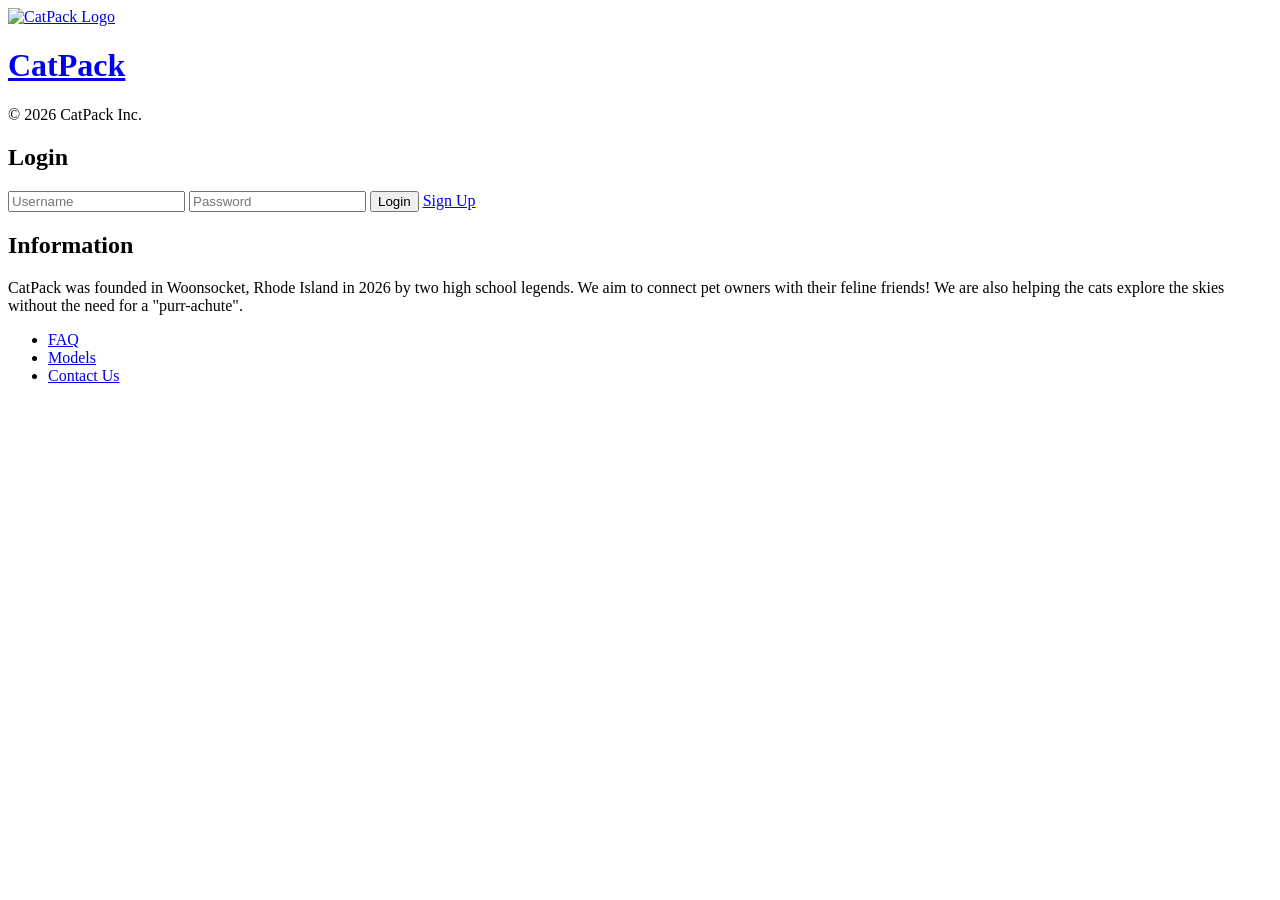
==== index.html @ 1d2e2270 "Add files via upload" ====
<!DOCTYPE html>
<html>
  <head>
    <title>CatPack App</title>
    <link rel="stylesheet" href="styles.css">
  </head>
  <body>
    <header id="mainHeader">
      <div class="logo-container">
        <a href="secret_discount.html">
          <img id="appLogo" src="Images/feline_flight_logo.avif" alt="CatPack Logo">
          <h1>CatPack</h1>
        </a>
      </div>
      <nav id="mainNav">
        <ul>
          
        </ul>
      </nav>
      <div id="copyrightHeader">
        <p>&copy; 2026 CatPack Inc.</p>
      </div>
    </header>

    <main id="mainContent">
      <section id="loginSection">
        <h2>Login</h2>
        <!-- Placeholder for login form -->
        <input type="text" placeholder="Username">
        <input type="password" placeholder="Password">
        <button>Login</button>
        <a href="signup.html" class="button-link">Sign Up</a>
      </section>

      <section id="infoSection">
        <h2>Information</h2>
        <p>CatPack was founded in Woonsocket, Rhode Island in 2026 by two high school legends. We aim to connect pet owners with their feline friends! We are also helping the cats explore the skies without the need for a "purr-achute".</p>
      </section>
    </main>

    <footer id="mainFooter">
      <nav class="footer-nav">
        <ul>
          <li><a href="faq.html">FAQ</a></li>
          <li><a href="models.html">Models</a></li>
          <li><a href="contact.html">Contact Us</a></li>
        </ul>
      </nav>
    </footer>
  </body>
</html>
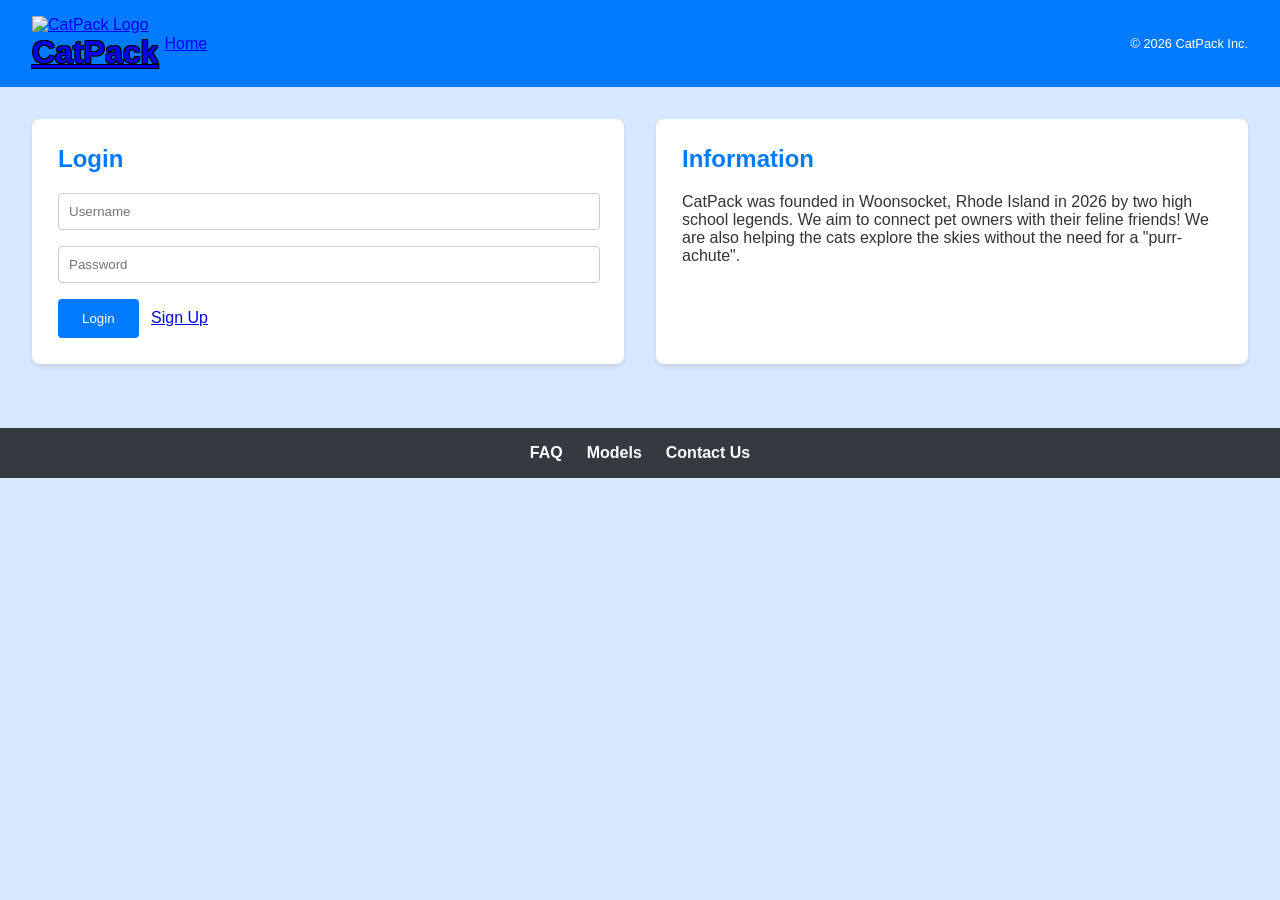
==== commit 5e43fff7: "made changes" ====
--- a/index.html
+++ b/index.html
@@ -12,6 +12,7 @@
           <h1>CatPack</h1>
         </a>
       </div>
+      <a id="homeButton" href="index.html">Home</a>
       <nav id="mainNav">
         <ul>
           
@@ -26,9 +27,9 @@
       <section id="loginSection">
         <h2>Login</h2>
         <!-- Placeholder for login form -->
-        <input type="text" placeholder="Username">
-        <input type="password" placeholder="Password">
-        <button>Login</button>
+        <input type="text" id="loginUsername" placeholder="Username">
+        <input type="password" id="loginPassword" placeholder="Password">
+        <button id="loginButton">Login</button>
         <a href="signup.html" class="button-link">Sign Up</a>
       </section>
 
@@ -47,5 +48,31 @@
         </ul>
       </nav>
     </footer>
+
+    <script>
+      document.getElementById('loginButton').addEventListener('click', function () {
+        const username = document.getElementById('loginUsername').value.trim();
+        const password = document.getElementById('loginPassword').value;
+
+        if (!username || !password) {
+          alert('Please enter both username and password.');
+          return;
+        }
+
+        // Get users database
+        const users = JSON.parse(localStorage.getItem('catpackUsers')) || [];
+
+        // Find user with matching username and password
+        const user = users.find(u => u.username === username && u.password === password);
+
+        if (user) {
+          // Valid credentials - set current user and redirect
+          localStorage.setItem('catpackCurrentUser', username);
+          window.location.href = 'home.html';
+        } else {
+          alert('Invalid username or password.');
+        }
+      });
+    </script>
   </body>
 </html>
--- a/styles.css
+++ b/styles.css
@@ -0,0 +1,130 @@
+body {
+  font-family: sans-serif;
+  margin: 0;
+  background-color: #d6e8ff; /* Light blue background */
+  color: #333; /* Dark gray text */
+}
+
+#mainHeader {
+  background-color: #007bff; /* Blue header */
+  color: #fff;
+  padding: 1rem 2rem;
+  display: flex;
+  justify-content: space-between;
+  align-items: center;
+}
+
+.logo-container {
+  display: flex;
+  align-items: center;
+}
+
+#appLogo {
+  height: 5rem; /* Adjust size as needed */
+  margin-right: 1rem;
+}
+
+h1 {
+  margin: 0;
+  font-size: 2rem;
+  text-shadow: -1px -1px 0 #000, 1px -1px 0 #000, -1px 1px 0 #000, 1px 1px 0 #000; /* Thin black outline */
+}
+
+#mainNav ul {
+  list-style: none;
+  margin: 0;
+  padding: 0;
+  display: flex;
+}
+
+#mainNav li {
+  margin-left: 1.5rem;
+}
+
+#mainNav a {
+  color: #fff;
+  text-decoration: none;
+  font-weight: bold;
+}
+
+#mainNav a:hover {
+  text-decoration: underline;
+}
+
+#copyrightHeader {
+  margin-left: auto; /* Pushes it to the right */
+  color: #fff;
+  font-size: 0.8rem;
+}
+
+#mainContent {
+  padding: 2rem;
+  display: flex;
+  gap: 2rem;
+  flex-wrap: wrap; /* Allow content to wrap on smaller screens */
+  justify-content: center;
+}
+
+#loginSection, #infoSection {
+  background-color: #fff; /* White background for sections */
+  border: 2px solid rgba(255, 255, 255, 0.9); /* Soft white outline */
+  padding: 1.5rem;
+  border-radius: 8px;
+  box-shadow: 0 2px 4px rgba(0, 0, 0, 0.1);
+  flex: 1; /* Allow sections to grow */
+  min-width: 300px; /* Minimum width for sections */
+}
+
+#loginSection h2, #infoSection h2 {
+  color: #007bff; /* Blue headings */
+  margin-top: 0;
+}
+
+#loginSection input {
+  width: calc(100% - 20px);
+  padding: 10px;
+  margin-bottom: 1rem;
+  border: 1px solid #ccc;
+  border-radius: 4px;
+}
+
+#loginSection button {
+  background-color: #007bff;
+  color: #fff;
+  padding: 0.75rem 1.5rem;
+  border: none;
+  border-radius: 4px;
+  cursor: pointer;
+  margin-right: 0.5rem;
+}
+
+#loginSection button:hover {
+  background-color: #0056b3; /* Darker blue on hover */
+}
+
+#mainFooter {
+  background-color: #343a40; /* Dark gray footer */
+  color: #fff;
+  text-align: center;
+  padding: 1rem;
+  margin-top: 2rem;
+}
+
+.footer-nav ul {
+  list-style: none;
+  margin: 0;
+  padding: 0;
+  display: flex;
+  justify-content: center;
+  gap: 1.5rem;
+}
+
+.footer-nav a {
+  color: #fff;
+  text-decoration: none;
+  font-weight: bold;
+}
+
+.footer-nav a:hover {
+  text-decoration: underline;
+}
